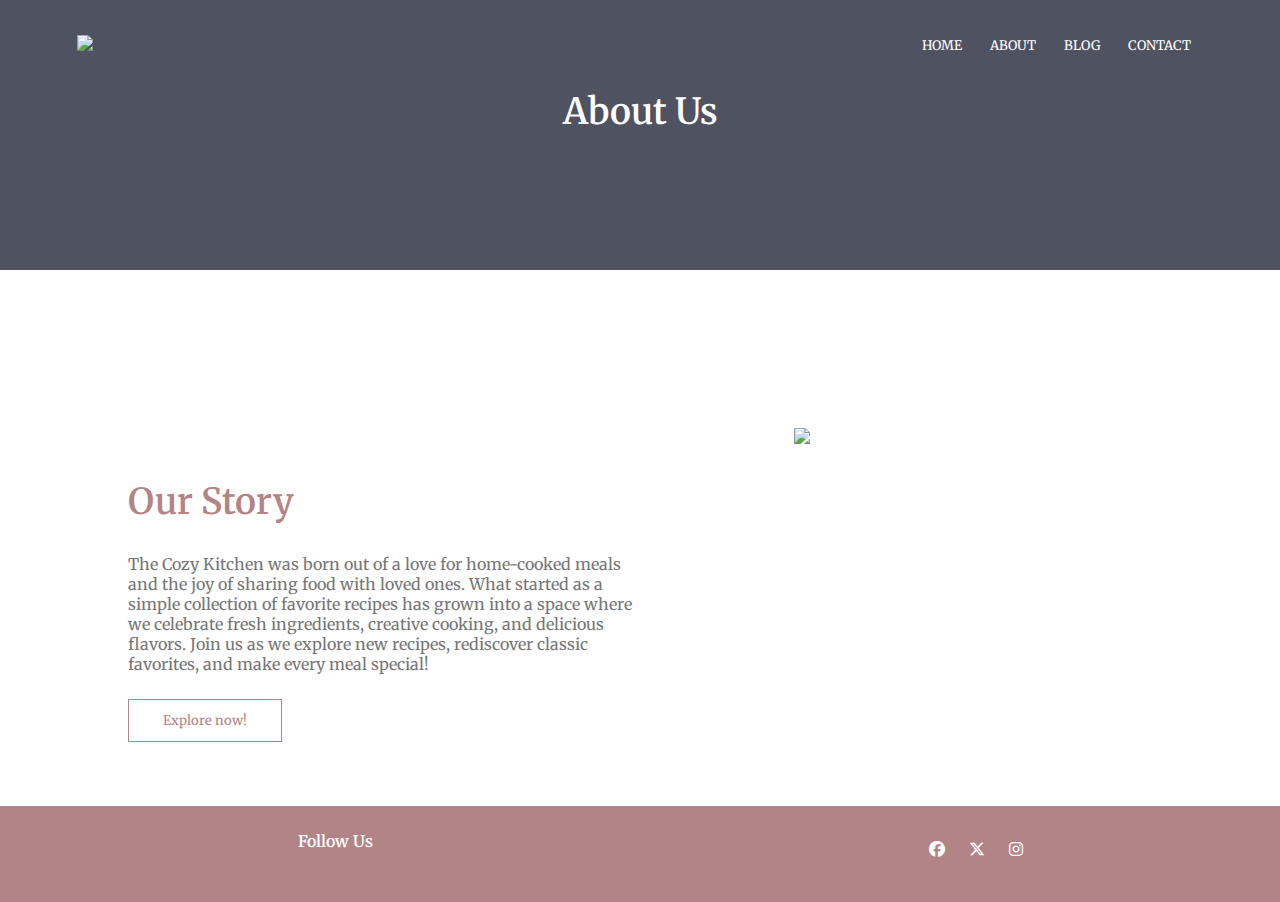
==== About capstone.html @ 31b4f6e1 "Add files via upload" ====
<!DOCTYPE html>
<html>
    <meta name="viewport" content =" width=device-width, initial-scale=1.0">
        <title>About Us</title>
        <link rel="stylesheet" href="style.css">

        <link rel="preconnect" href="https://fonts.googleapis.com">
        <link rel="preconnect" href="https://fonts.gstatic.com" crossorigin>
        <link href="https://fonts.googleapis.com/css2?family=Merriweather:ital,wght@0,300;0,400;0,700;0,900;1,300;1,400;1,700;1,900&display=swap" rel="stylesheet"> 
        <link rel="stylesheet" href="https://cdnjs.cloudflare.com/ajax/libs/font-awesome/6.7.2/css/all.min.css" integrity="sha512-Evv84Mr4kqVGRNSgIGL/F/aIDqQb7xQ2vcrdIwxfjThSH8CSR7PBEakCr51Ck+w+/U6swU2Im1vVX0SVk9ABhg==" crossorigin="anonymous" referrerpolicy="no-referrer" />  
    </head>
    <body>
        <section class="sub-header">
            <nav>
                <a href="index.html"><img src="C:\Users\nagag\Downloads\a COZY kitchen.png"></a>
                <div class="nav-links" id="navLinks">
                    <i class="fa-solid fa-xmark" onclick="hidemenu()"></i>
                    <ul>
                        <li><a href="C:\Users\nagag\OneDrive - Amrita Vishwa Vidyapeetham- Chennai Campus\capstone.html">HOME</a></li>
                        <li><a href="C:\Users\nagag\OneDrive - Amrita Vishwa Vidyapeetham- Chennai Campus\About capstone.html">ABOUT</a></li>
                        <li><a href="">BLOG</a></li>
                        <li><a href="C:\Users\nagag\OneDrive - Amrita Vishwa Vidyapeetham- Chennai Campus\ContactUs.html">CONTACT</a></li>
                    </ul>
                </div>
                <i class="fa-solid fa-bars" onclick="showmenu()"></i>
            </nav>
        <h1>About Us</h1>
        </section>

<!-------about-us-content-------->

        <section class="about-us">
            <div class="row">
                <div class="about-col">
                    <h1>Our Story</h1>
                    <p>
                        The Cozy Kitchen was born out of a love for home-cooked meals and the joy of sharing food with loved ones. What started as a simple collection of favorite recipes has grown into a space where we celebrate fresh ingredients, creative cooking, and delicious flavors. Join us as we explore new recipes, rediscover classic favorites, and make every meal special!
                    </p>
                    <a href="C:\Users\nagag\OneDrive - Amrita Vishwa Vidyapeetham- Chennai Campus\capstone.html" class="hero-btn red-btn">Explore now!</a>
                </div>
                <div class="about-col">
                    <img src="https://c02.purpledshub.com/uploads/sites/42/2022/05/IMG8243-98aa70f-e1652109498972.png?h=1339&webp=1">
                </div>
            </div>
        </section>


<!-----footer----->

        <section class="footer">
            <h4>Follow Us</h4>
            <div class="icons">
                <i class="fa-brands fa-facebook"></i>
                <i class="fa-brands fa-x-twitter"></i>
                <i class="fa-brands fa-instagram"></i>
            </div>
        </section>
    
<!----JavaScript for toggle menu----->
        <script>
            var navLinks = document.getElementById("navLinks");

            function showmenu(){
                navLinks.style.right = "0";
            }
            function hidemenu(){
                navLinks.style.right = "-200px";
            }
        </script>
    
    </body>
        
</html>
---- style.css ----
*{
  margin: 0;
  padding:0;
  font-family: 'Merriweather', static;
}
.header{
  min-height: 100vh;
  width: 100%;
  background-image:linear-gradient(rgba(4,9,30,0.7), rgba(4,9,30,0.7)), url(../OneDrive\ -\ Amrita\ Vishwa\ Vidyapeetham-\ Chennai\ Campus/Pictures/thekitchen.jpg);
  background-position: center;
  background-size: contain;
  position: relative;
}

nav{
  display: flex;
  padding: 2% 6%;
  justify-content: space-between;
  align-items: center;
}
nav img{
  width:190px;
}
.nav-links{
  flex:1;
  text-align:right;
}
.nav-links ul li{
  list-style:none;
  display: inline-block;
  padding:  8px 12px;
  position: relative;
}
.nav-links ul li a{
  color: #fff;
  text-decoration: none;
  font-size: 13px;
}
.nav-links ul li::after{
  content: '';
  width: 0%;
  height: 2px;
  background: #DBAAAC;
  display: block;
  margin: auto;
  transition: 0.5s;
}
.nav-links ul li:hover::after{
  width:100%;
}
.text-box{
  width: 90%;
  color: #fff;
  position: absolute;
  top: 60%;
  left: 50%;
  transform: translate(-50%, -50%);
  text-align:center;
}
.text-box h1{
  font-size: 42px;
}
.text-box p{
  margin: 10px 0 40px;
  font-size: 15px;
  color: #fff;
}
.hero-btn{
  display: inline-block;
  text-decoration: none;
  color: #fff;
  border: 1px solid #fff;
  padding: 12px 34px;
  font-size: 13px;
  background: transparent;
  position: relative;
  cursor: pointer;
}
.hero-btn:hover{
  border:1px solid #b38486;
  background:#b38486;
  transition:1s;
}
nav .fa-solid{
  display:none;
}
@media(max-width: 700px){
  .header{
    background-repeat: no-repeat;
    background-size: cover;
  }
  .text-box h1{
    font: size 20px;
  }
  .nav-links ul li{
    display:block;
  }
  .nav-links ul li a{
    color: #fff3f3;
  }
  .nav-links{
    position: absolute;
    background: #b38486;
    height: 100vh;
    width: 200px;
    top: 0;
    right: -200px;
    text-align: left;
    z-index: 2;
    transition:1s;
  }
  nav .fa-solid{
    display: block;
    color: #fff3f3;
    margin: 10px;
    font-size: 22px;
    cursor: pointer;
  }
  .nav-links ul{
    padding: 13px;
  }
  
}
/*---recipe-category---*/

.recipe{
  width:80%;
  margin:auto;
  text-align:center;
  padding-top:100px;                                                                                                                                                                                                                                                                                                    
}

h1{
  font-size: 36px;
  font-weight: 600;
}
.recipe p{
  color:#777;
  font-size:20px;
  line-height:22px;
  font-weight:300;
  padding:10px;
}

.row{
  margin-top:8%;
  display:flex;
  justify-content:space-between;
  width:100%;
}
.row2{
  margin-top: 2%;
  display: flex;
  justify-content: space-evenly;
  width: 100%;
}
 .recipe-cat{
  flex-basis:25%;
  background: #fff3f3;
  border-radius: 5px;
  margin-bottom: 5%;
  padding: 10px 12px;
  box-sizing: border-box;

}

.recipe img{
  width:100%;
}
h3{
  text-align: center;
  font-weight: 600;
  margin: 10px 0;
}
.recipe-cat:hover{
  box-shadow:0 0 20px 0px rgba(0,0,0,0.2);
}
@media(max-width:700px){
  .row{
    flex-direction:column;
  }
  .row2{
    flex-direction:column;
  }
  .tipsrow{
    flex-direction: column;
  }
  .trendrow{
    flex-direction: column;
  }
}

/*----cooking-tips------*/

.tipsrow{
  margin-top:8%;
  display: flex;
  justify-content:space-evenly;
  width:100%;
  flex-wrap:wrap;
}
.tips{
  width: 80%;
  margin: auto;
  text-align: center;
  padding-top: 50px;
 
}

.tips p{
  font-size: 12px;
  color:#777;
}
.tips-col{
  flex-basis: 20%;
  background: #fff3f3;
  border-radius: 10px;
  margin-bottom: 5%;
  padding: 10px 12px;
  box-sizing:border-box;
}

.tips img{
  width:70%;
  height:70%;
}

h3{
  text-align: center;
  font-weight: 500;
  margin: 5px 0;
}
.tips-col:hover{
  box-shadow:0 0 20px 0px rgba(0,0,0,0.2);
}

/*-----specialdiets-----*/

.specialdiets{
  width:80%;
  margin:auto;
  text-align:center;
  padding-top:100px;
}
.diets-col{
  flex-basis: 31%;
  background: #fff3f3;
  border-radius: 10px;
  margin-bottom: 5%;
  padding: 20px 12px;
  box-sizing:border-box;
}
.specialdiets p{
  color:#777;
  font-size: 20px;;
}
.specialdiets img{
  width:100%;
}
.diets-col:hover{
  box-shadow:0 0 20px 0px rgba(0,0,0,0.2);
}

/*----trending----*/

.trending{
  width:80%;
  margin:auto;
  text-align:center;
  padding-top:100px;
}

.trend-col{
  flex-basis: 22%;
  background: #fff3f3;
  border-radius: 10px;
  margin-bottom: 5%;
  padding: 10px 12px;
  box-sizing:border-box;
}

.trendrow{
  margin-top:8%;
  display:flex;
  flex-wrap:wrap;
  justify-content:space-evenly;
  width:100%;
  
}

.trending img{
 width:80%;
 height:80%;
 vertical-align: middle;
}
.trend-col:hover{
  box-shadow:0 0 20px 0px rgba(0,0,0,0.2);
}

/*---seasonal-spotlight---*/

.seasonal{
  width:80%;
  margin:auto;
  text-align:center;
  padding-top:100px;
}

.seasonal-col{
  flex-basis: 27%;
  background: #fff3f3;
  border-radius: 10px;
  margin-bottom: 5%;
  padding: 20px 12px;
  box-sizing:border-box;
}

.seasonal img{
  width:100%;
}

.seasonal-col:hover{
  box-shadow:0 0 20px 0px rgba(0,0,0,0.2);
}
/*------footer------*/

.footer{
  width:100%;
  text-align: center;
  padding: 30px 0;
}
.footer h4{
  margin-bottom: 25px;
  font-weight: 600;
}
.footer i{
  padding: 10px;
}

/*----------------About--us----------------*/
.sub-header{
  height: 30vh;
  width: 100%;
  background-image: linear-gradient(rgba(4,9,30,0.7), rgba(4,9,30,0.7)), url(../OneDrive\ -\ Amrita\ Vishwa\ Vidyapeetham-\ Chennai\ Campus/Pictures/Banner2.jpg);
  background-position: center;
  background-size: cover;
  text-align: center;
  color: #fff;
}

.about-us{
  display: flex;
  width:80%;
  margin: auto;
  padding-top: 50px;
}
.about-col{
  flex-basis: 50%;
  
}
.about-col img{
  margin-left: 30%;
  width: 60%;
  padding-top: 5%;
}
.about-col h1{
  padding-top: 15%;
  padding-bottom: 15px;
  color:#b38486;
}
.about-col p{
  padding: 15px 0 25px;
  color:#777;
}
.about-col form {
  margin-top: 15%;
  display: flex;
  flex-direction: column;
  background: #fff3f3;
  padding: 30px;
  border-radius: 10px;
  box-shadow: 0px 0px 10px rgba(0,0,0,0.3);
  margin:10px;
  box-sizing: border-box;
  text-align: center;
  align-items: center;
}

.about-col label {
  margin-top: 10px;
  font-weight: bold;
}

.about-col input,
.about-col textarea {
  width: 100%;
  padding: 10px;
  margin-top: 5px;
  border: 1px solid #ccc;
  border-radius: 5px;
}

.about-col button {
  background-color: #b38486;
  color: white;
  padding: 10px;
  border: none;
  cursor: pointer;
  margin-top: 10px;
  border-radius: 5px;
}

.about-col button:hover {
  background-color: #944f56;
}
@media(max-width:700px){
  .about-us{
    flex-direction: column;
    text-align: center;
  }
  .about-col{
    width: 100%;
  }
  .about-col img{
    width:100%;
  }
  .about-col form{
    margin:0 auto;
  }

}
.red-btn{
  border:1px solid #b38486;
  background: transparent;
  color: #b38486;
}
.red-btn:hover{
  color: #fff;
}


/*----------Quick and Easy Recipies page----------*/

.top{
  background-color: #DBAAAC;
}

.nav2-links{
  flex:1;
  text-align:right;
}
.nav2-links ul li{
  list-style:none;
  display: inline-block;
  padding:  8px 12px;
  position: relative;
}
.nav2-links ul li a{
  color: #fff;
  text-decoration: none;
  font-size: 13px;
}
.nav2-links ul li::after{
  content: '';
  width: 0%;
  height: 2px;
  background: #fff;
  display: block;
  margin: auto;
  transition: 0.5s;
}
.nav2-links ul li:hover::after{
  width:100%;
}
@media(max-width:700px){
  .nav2-links{
    position: absolute;
    background: #b38486;
    height: 100vh;
    width: 200px;
    top: 0;
    right: -200px;
    text-align: left;
    z-index: 2;
    transition:1s;
  }
  .nav2-links ul li{
    display:block;
  }
  .nav2-links ul li a{
    color: #fff3f3;
  }
  .index{
    flex-direction:column;
  }
  .qeheader{
    align-items: center;
  }
}
.qeheader{
  background-color:#fff3f3;
  width: 100%;
  padding: 40px 0;
  text-align:center;
  position:relative;
}
.qeheader h1{
  text-align: center;
  padding-top: 55px;
  color:#b38486;
}
.qeheader img{
  float: left;
  width: 300px;
  padding-inline: 55px;
  position:relative;
}
.qeheader p{
  margin: 35px 20px 40px;
  font-size: 15px;
  color: #777;
  padding-bottom: 2%;
  
}
.index{
  position: relative;
  margin-top:5%;
  display:flex;
  justify-content:space-between;
  width:100%;
}

.container{
  width:350px;
  height: 400px;
  position: relative;
  margin: 0 auto;
  display: flex;
  margin-top: 50px;
}
.card{
  height:100%;
  width: 100%;
  position: absolute;
  transition: transform 1500ms;
  transform-style: preserve-3d;
}
.container:hover > .card{
  cursor: pointer;
  transform:rotateY(180deg);
  box-shadow:0 0 20px 0px rgba(0,0,0,0.2);
}
.front, .back{
  height: 100%;
  width: 100%;
  position: absolute;
  backface-visibility: hidden;
}
.front{
  background-color: #b38486;
  text-align: center;
  overflow: hidden; 
  align-items: center;
  justify-content: space-between;
}
.front img{
  width: 80%;
  height: 80%;
  object-position: center bottom;
  flex-basis: 25%;
  object-fit: cover;
}
.front p{
  color: #fff;
  margin-top: 10px;
  padding: 10px;

}
.back{
  background-color: #fff;
  transform: rotateY(180deg);
  color:#b38486;
  align-items: center;
  justify-content: center;
  display: flex;
  flex-direction: column;
  text-align: center;
}
.back a{
  color:#b38486;
}

/*------Recipe page--------*/

.recipage{
  background-color:#fff3f3;
  width: 100%;
  padding: 40px 0;
  text-align:center;
  position:relative;
}
.recipage h1{
  text-align: center;
  padding-top: 55px;
  color:#b38486;
}
.recipage img{
  float: left;
  width: 250px;
  padding-inline: 65px;
  position:relative;
}
.recipage p{
  margin: 35px 20px 40px;
  font-size: 15px;
  color: #777;
  padding-bottom: 2%;
  
}

.recipepage {
  display: flex;
  flex-direction: column; 
  align-items: center;
  text-align: center;
  gap: 20px; 
}

.recipe-icons {
  display: flex;
  justify-content: center;
  gap: 30px; 
}

.recipe-icons div {
  display: flex;
  align-items: center;
  gap: 8px; 
}

table {
  width: auto; 
  border-collapse: collapse;
  float:left;
  margin:5%; 
}

td {
  padding: 8px 12px;
  border-bottom: 1px solid #ddd;
}

.recipepage i, p{
  color:#b38486;
  padding-top:2%;
}
.recipage tr, td{
  color:#777;
  padding:10px;
}
.instruction h3{
  color: #777;
  margin-top:5%;
}
th{
color:#777;
padding:20px;
}

table{
  float:left;
  margin:5%;
}

.instruction p{
  color:#777;
}
@media(max-width:700px){
  .instruction p{
    margin-left:2%;
  }
  .footer h4{
    display: flex;
    justify-content: center;
    align-items: center;
    margin-top: 5%;
  }
  .icons{
    display: flex;
    justify-content: center;
    align-items: center;
  }
  .footer-section{
    padding-top: 2%;
    margin:0%;
    display: flex;
    justify-content: center;
    flex-direction: column;
  }
  .icons{
    margin:0%;
  }

}
.error{
  color:red;
}
.footer {
  background: #b38486; 
  color: white;
  padding: 2%;
  text-align: center;
  display: flex;
  flex-wrap: wrap;
  justify-content: space-around;
  margin-top: 5%;
}

.footer-section {
  margin: 1%;
  padding-top:3% ;
  min-width: 200px;
  color: #fff;
}

.icons a {
  color: white;
  font-size: 14px;
  margin: 5px 10px;
}
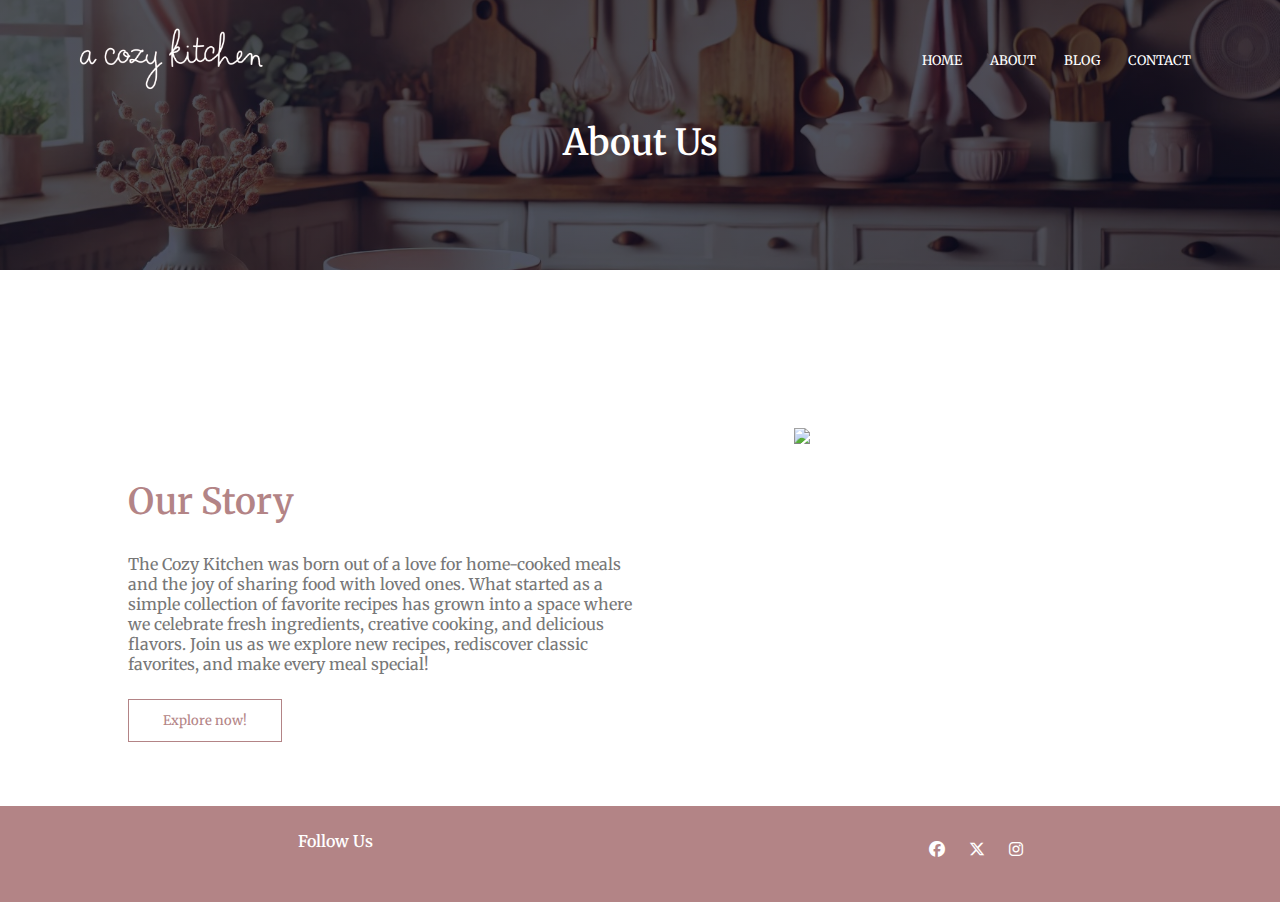
==== commit f1ef5a96: "Update About capstone.html" ====
--- a/About capstone.html
+++ b/About capstone.html
@@ -12,14 +12,14 @@
     <body>
         <section class="sub-header">
             <nav>
-                <a href="index.html"><img src="C:\Users\nagag\Downloads\a COZY kitchen.png"></a>
+                <a href="index.html"><img src="a COZY kitchen.png"></a>
                 <div class="nav-links" id="navLinks">
                     <i class="fa-solid fa-xmark" onclick="hidemenu()"></i>
                     <ul>
-                        <li><a href="C:\Users\nagag\OneDrive - Amrita Vishwa Vidyapeetham- Chennai Campus\capstone.html">HOME</a></li>
-                        <li><a href="C:\Users\nagag\OneDrive - Amrita Vishwa Vidyapeetham- Chennai Campus\About capstone.html">ABOUT</a></li>
+                        <li><a href="index.html">HOME</a></li>
+                        <li><a href="About capstone.html">ABOUT</a></li>
                         <li><a href="">BLOG</a></li>
-                        <li><a href="C:\Users\nagag\OneDrive - Amrita Vishwa Vidyapeetham- Chennai Campus\ContactUs.html">CONTACT</a></li>
+                        <li><a href="ContactUs.html">CONTACT</a></li>
                     </ul>
                 </div>
                 <i class="fa-solid fa-bars" onclick="showmenu()"></i>
@@ -36,7 +36,7 @@
                     <p>
                         The Cozy Kitchen was born out of a love for home-cooked meals and the joy of sharing food with loved ones. What started as a simple collection of favorite recipes has grown into a space where we celebrate fresh ingredients, creative cooking, and delicious flavors. Join us as we explore new recipes, rediscover classic favorites, and make every meal special!
                     </p>
-                    <a href="C:\Users\nagag\OneDrive - Amrita Vishwa Vidyapeetham- Chennai Campus\capstone.html" class="hero-btn red-btn">Explore now!</a>
+                    <a href="index.html" class="hero-btn red-btn">Explore now!</a>
                 </div>
                 <div class="about-col">
                     <img src="https://c02.purpledshub.com/uploads/sites/42/2022/05/IMG8243-98aa70f-e1652109498972.png?h=1339&webp=1">
@@ -70,4 +70,4 @@
     
     </body>
         
-</html>+</html>
--- a/style.css
+++ b/style.css
@@ -6,7 +6,7 @@
 .header{
   min-height: 100vh;
   width: 100%;
-  background-image:linear-gradient(rgba(4,9,30,0.7), rgba(4,9,30,0.7)), url(../OneDrive\ -\ Amrita\ Vishwa\ Vidyapeetham-\ Chennai\ Campus/Pictures/thekitchen.jpg);
+  background-image:linear-gradient(rgba(4,9,30,0.7), rgba(4,9,30,0.7)), url(thekitchen.jpg);
   background-position: center;
   background-size: contain;
   position: relative;
@@ -341,7 +341,7 @@
 .sub-header{
   height: 30vh;
   width: 100%;
-  background-image: linear-gradient(rgba(4,9,30,0.7), rgba(4,9,30,0.7)), url(../OneDrive\ -\ Amrita\ Vishwa\ Vidyapeetham-\ Chennai\ Campus/Pictures/Banner2.jpg);
+  background-image: linear-gradient(rgba(4,9,30,0.7), rgba(4,9,30,0.7)), url(Banner2.jpg);
   background-position: center;
   background-size: cover;
   text-align: center;
